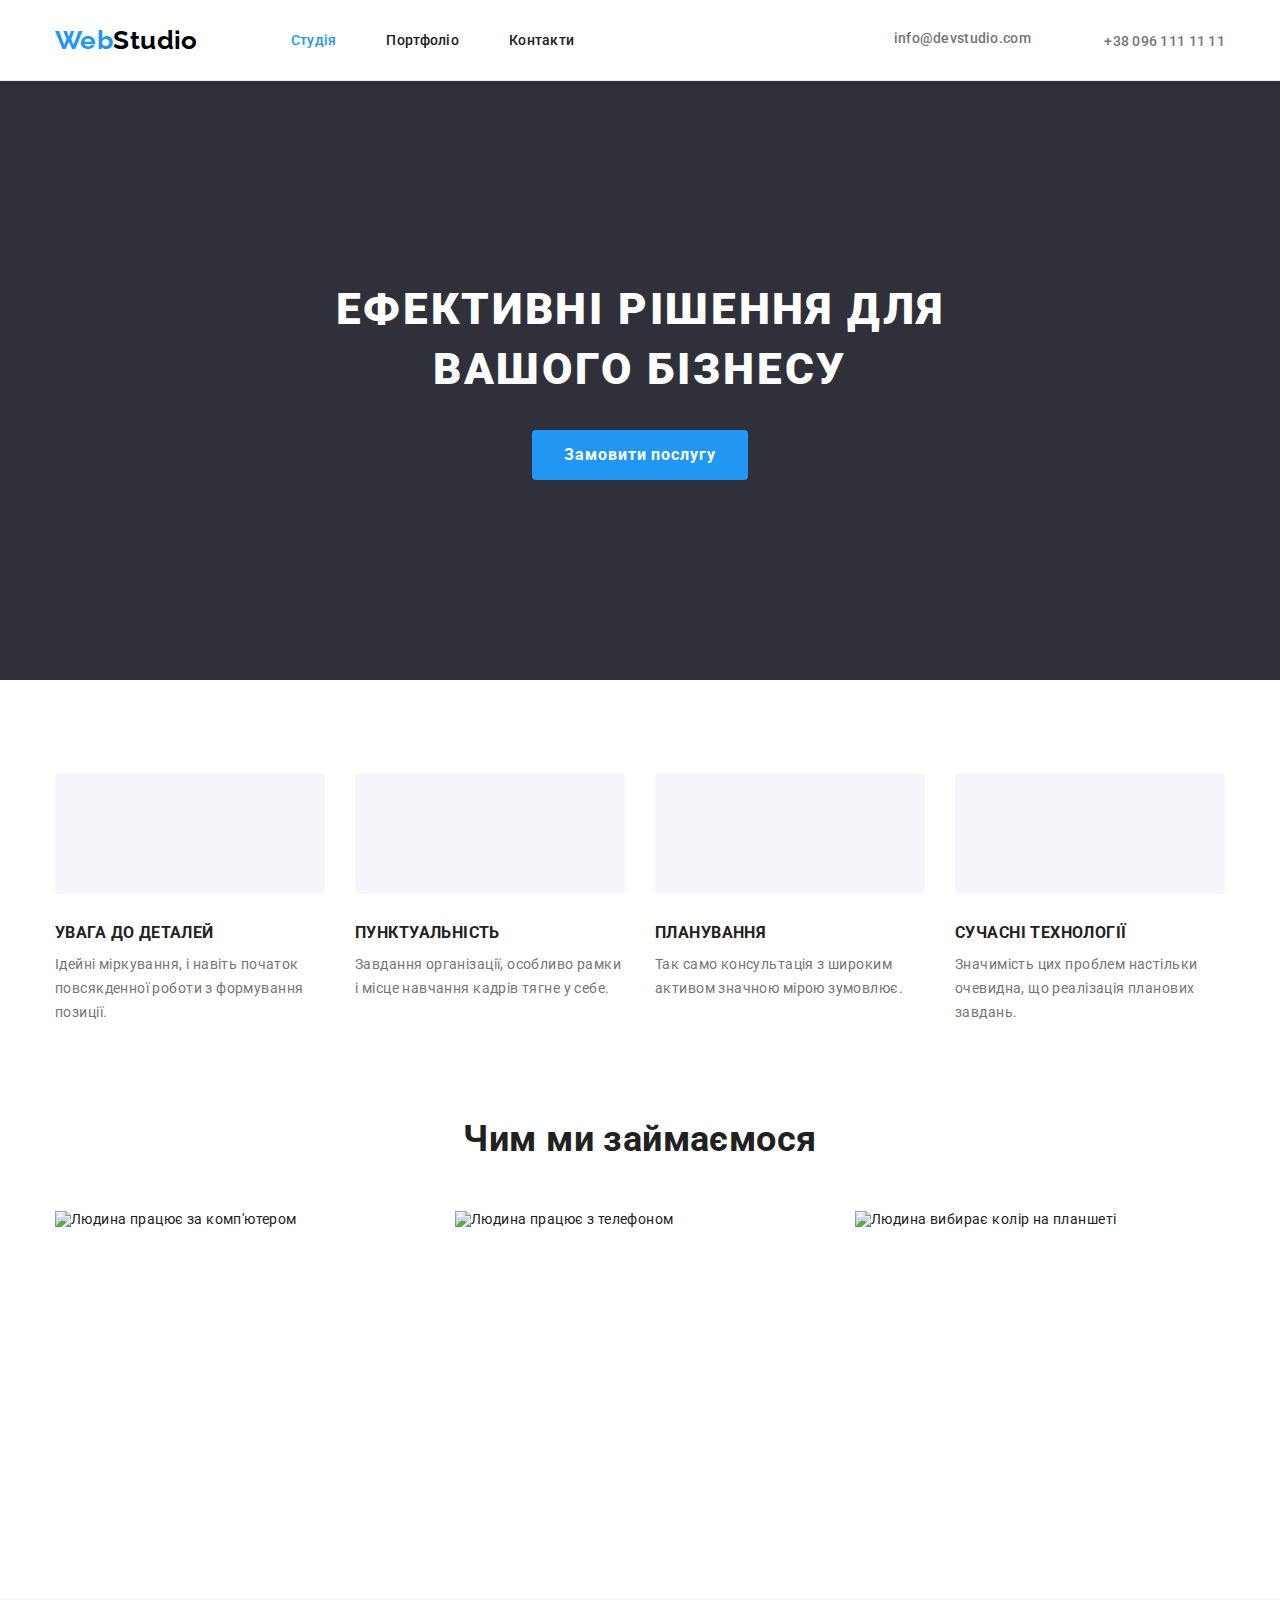
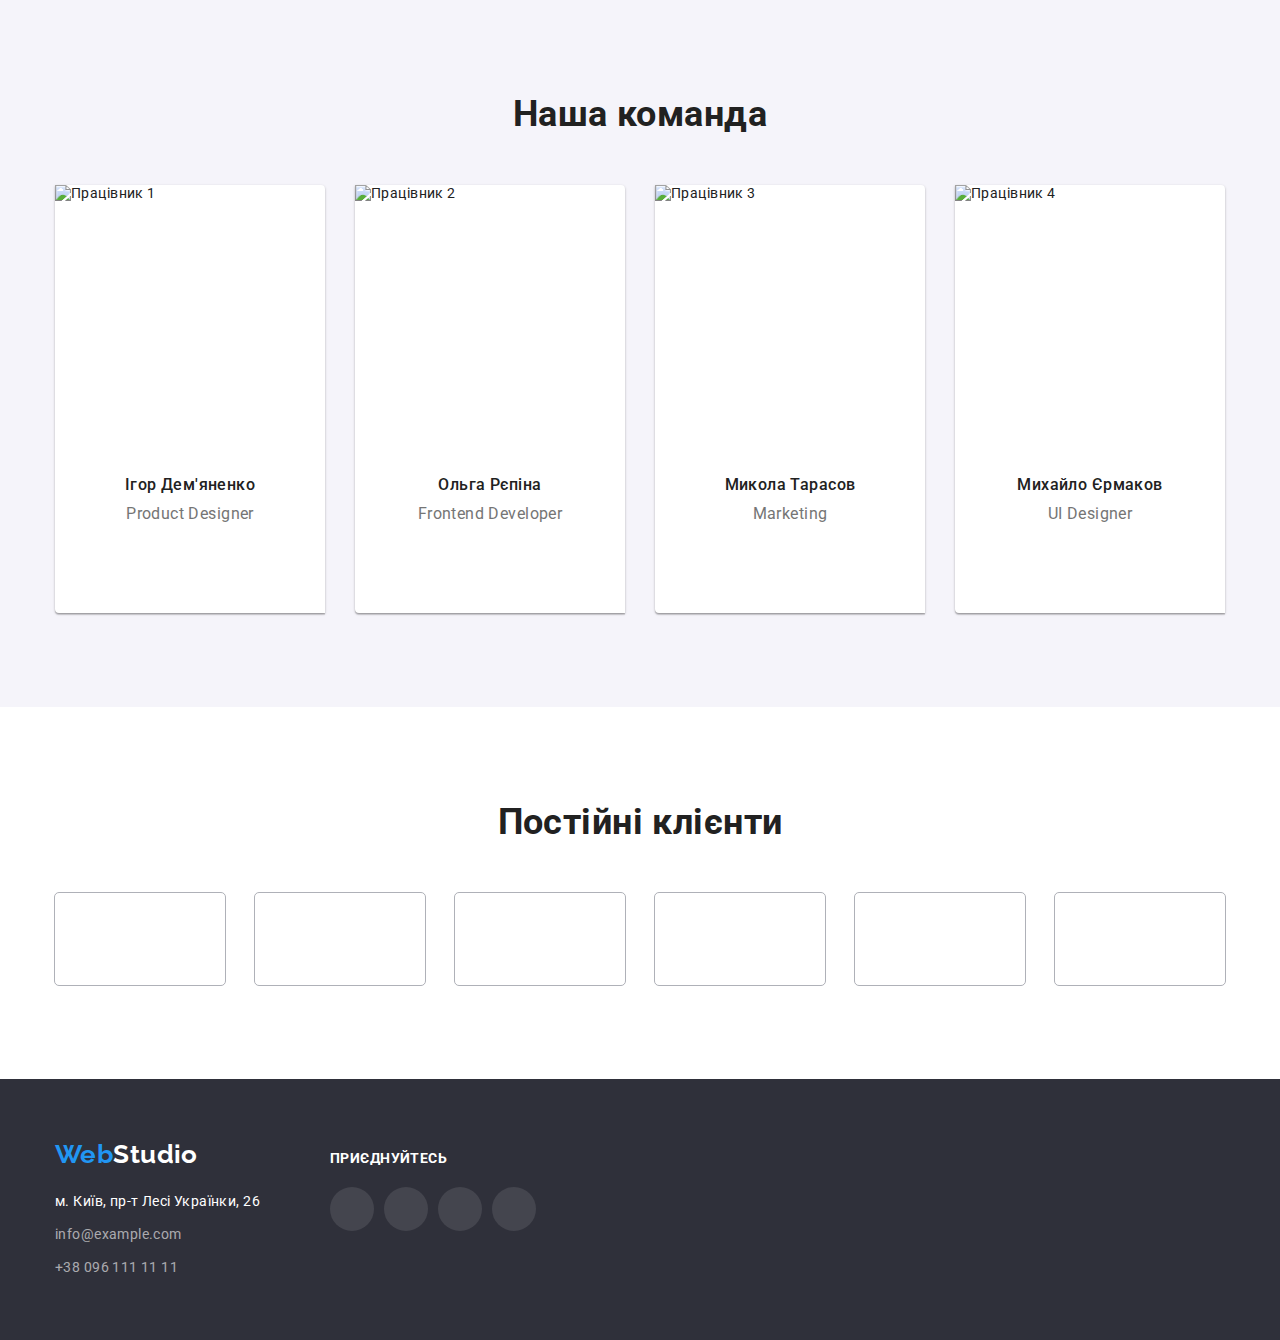
==== index.html @ 7dd8eb2e "Create index.html" ====
<!DOCTYPE html>
<html lang="uk">
  <head>
    <meta charset="UTF-8" />
    <meta name="viewport" content="width=device-width, initial-scale=1.0" />
    <title>Студія</title>
    <link rel="preconnect" href="https://fonts.googleapis.com" />
    <link rel="preconnect" href="https://fonts.gstatic.com" crossorigin />
    <link
      href="https://fonts.googleapis.com/css2?family=Raleway:wght@700&family=Roboto:wght@400;500;700;900&display=swap"
      rel="stylesheet"
    />
    <link
      rel="stylesheet"
      href="https://cdnjs.cloudflare.com/ajax/libs/modern-normalize/1.1.0/modern-normalize.min.css"
    />
    <link rel="stylesheet" href="./css/styles.css" />
  </head>

  <body>
    <!--Шапка-->
    <header class="header">
      <div class="container">
        <div class="nav">
          <nav class="main-nav">
            <a href="./index.html" class="logo"> <span class="logo-left">Web</span>Studio </a>

            <ul class="site-nav list">
              <li class="item"><a href="./index.html" class="link current">Студія</a></li>
              <li class="item"><a href="./portfolio.html" class="link">Портфоліо</a></li>
              <li class="item"><a href="" class="link">Контакти</a></li>
            </ul>
          </nav>

          <ul class="auth-nav list">
            <li class="item">
              <a href="mailto:info@devstudio.com" class="header-icon">
                <svg width="16" height="12" class="header-icon-svg">
                  <use href="./images/icons.svg#icon-envelope"></use>
                </svg>
              </a>
              <a href="mailto:info@devstudio.com" class="link">info@devstudio.com </a>
            </li>
            <li class="item">
              <a href="tel:+380961111111" class="header-icon">
                <svg width="10" height="16" class="header-icon-svg">
                  <use href="./images/icons.svg#icon-smartphone"></use>
                </svg>
              </a>
              <a href="tel:+380961111111" class="link">+38 096 111 11 11</a>
            </li>
          </ul>
        </div>
      </div>
    </header>

    <main>
      <!--Герой-->
      <section class="hero">
        <div class="container">
          <h1 class="hero-title">Ефективні рішення для вашого бізнесу</h1>
          <button type="button" class="hero-button">Замовити послугу</button>
        </div>
      </section>

      <!--Особливості-->
      <section class="section feature">
        <div class="container">
          <h2 hidden class="section-title">Особливості</h2>
          <ul class="feature-list list">
            <li class="feature-item">
              <div class="icon-feature">
                <svg width="70" height="70">
                  <use href="./images/icons.svg#icon-antenna"></use>
                </svg>
              </div>
              <h3 class="feature-title">УВАГА ДО ДЕТАЛЕЙ</h3>
              <p class="feature-describe">
                Ідейні міркування, і навіть початок повсякденної роботи з формування позиції.
              </p>
            </li>
            <li class="feature-item">
              <div class="icon-feature">
                <svg width="70" height="70">
                  <use href="./images/icons.svg#icon-clock"></use>
                </svg>
              </div>
              <h3 class="feature-title">ПУНКТУАЛЬНІСТЬ</h3>
              <p class="feature-describe">
                Завдання організації, особливо рамки і місце навчання кадрів тягне у себе.
              </p>
            </li>
            <li class="feature-item">
              <div class="icon-feature">
                <svg width="70" height="70">
                  <use href="./images/icons.svg#icon-diagram"></use>
                </svg>
              </div>
              <h3 class="feature-title">ПЛАНУВАННЯ</h3>
              <p class="feature-describe">
                Так само консультація з широким активом значною мірою зумовлює.
              </p>
            </li>
            <li class="feature-item">
              <div class="icon-feature">
                <svg width="70" height="70">
                  <use href="./images/icons.svg#icon-astronaut"></use>
                </svg>
              </div>
              <h3 class="feature-title">СУЧАСНІ ТЕХНОЛОГІЇ</h3>
              <p class="feature-describe">
                Значимість цих проблем настільки очевидна, що реалізація планових завдань.
              </p>
            </li>
          </ul>
        </div>
      </section>

      <!--Чим ми займаємося-->
      <section class="section work">
        <div class="container">
          <h2 class="section-title">Чим ми займаємося</h2>
          <ul class="work-list list">
            <li class="work-item">
              <img
                class="img"
                src="./images/work1.jpg"
                alt="Людина працює за комп'ютером"
                width="370"
                height="294"
              />
            </li>
            <li class="work-item">
              <img
                class="img"
                src="./images/work2.jpg"
                alt="Людина працює з телефоном"
                width="370"
                height="294"
              />
            </li>
            <li class="work-item">
              <img
                class="img"
                src="./images/work3.jpg"
                alt="Людина вибирає колір на планшеті"
                width="370"
                height="294"
              />
            </li>
          </ul>
        </div>
      </section>

      <!--Наша команда-->
      <section class="section team">
        <div class="container">
          <h2 class="section-title">Наша команда</h2>
          <ul class="team-list list">
            <li class="team-item">
              <img
                class="img"
                src="./images/worker1.jpg"
                alt="Працівник 1"
                width="270"
                height="260"
              />
              <div class="team-text">
                <h3 class="team-name">Ігор Дем'яненко</h3>
                <p lang="en" class="team-profession">Product Designer</p>
                <ul class="social-list list">
                  <li>
                    <a
                      class="social-link"
                      href=""
                      aria-label="Instagram"
                      target="_blank"
                      rel="noopener noreferrer"
                    >
                      <svg class="social-item" width="20" height="20">
                        <use href="../images/icons.svg#icon-instagram"></use>
                      </svg>
                    </a>
                  </li>
                  <li>
                    <a
                      class="social-link"
                      href=""
                      aria-label="Twitter"
                      target="_blank"
                      rel="noopener noreferrer"
                    >
                      <svg class="social-item" width="20" height="20">
                        <use href="../images/icons.svg#icon-twitter"></use>
                      </svg>
                    </a>
                  </li>
                  <li>
                    <a
                      class="social-link"
                      href=""
                      aria-label="Facebook"
                      target="_blank"
                      rel="noopener noreferrer"
                    >
                      <svg class="social-item" width="20" height="20">
                        <use href="../images/icons.svg#icon-facebook"></use>
                      </svg>
                    </a>
                  </li>
                  <li>
                    <a
                      class="social-link"
                      href=""
                      aria-label="LinkedIn"
                      target="_blank"
                      rel="noopener noreferrer"
                    >
                      <svg class="social-item" width="20" height="20">
                        <use href="../images/icons.svg#icon-linkedin"></use>
                      </svg>
                    </a>
                  </li>
                </ul>
              </div>
            </li>
            <li class="team-item">
              <img
                class="img"
                src="./images/worker2.jpg"
                alt="Працівник 2"
                width="270"
                height="260"
              />
              <div class="team-text">
                <h3 class="team-name">Ольга Рєпіна</h3>
                <p lang="en" class="team-profession">Frontend Developer</p>
                <ul class="social-list list">
                  <li>
                    <a
                      class="social-link"
                      href=""
                      aria-label="Instagram"
                      target="_blank"
                      rel="noopener noreferrer"
                    >
                      <svg class="social-item" width="20" height="20">
                        <use href="../images/icons.svg#icon-instagram"></use>
                      </svg>
                    </a>
                  </li>
                  <li>
                    <a
                      class="social-link"
                      href=""
                      aria-label="Twitter"
                      target="_blank"
                      rel="noopener noreferrer"
                    >
                      <svg class="social-item" width="20" height="20">
                        <use href="../images/icons.svg#icon-twitter"></use>
                      </svg>
                    </a>
                  </li>
                  <li>
                    <a
                      class="social-link"
                      href=""
                      aria-label="Facebook"
                      target="_blank"
                      rel="noopener noreferrer"
                    >
                      <svg class="social-item" width="20" height="20">
                        <use href="../images/icons.svg#icon-facebook"></use>
                      </svg>
                    </a>
                  </li>
                  <li>
                    <a
                      class="social-link"
                      href=""
                      aria-label="LinkedIn"
                      target="_blank"
                      rel="noopener noreferrer"
                    >
                      <svg class="social-item" width="20" height="20">
                        <use href="../images/icons.svg#icon-linkedin"></use>
                      </svg>
                    </a>
                  </li>
                </ul>
              </div>
            </li>
            <li class="team-item">
              <img
                class="img"
                src="./images/worker3.jpg"
                alt="Працівник 3"
                width="270"
                height="260"
              />
              <div class="team-text">
                <h3 class="team-name">Микола Тарасов</h3>
                <p lang="en" class="team-profession">Marketing</p>
                <ul class="social-list list">
                  <li>
                    <a
                      class="social-link"
                      href=""
                      aria-label="Instagram"
                      target="_blank"
                      rel="noopener noreferrer"
                    >
                      <svg class="social-item" width="20" height="20">
                        <use href="../images/icons.svg#icon-instagram"></use>
                      </svg>
                    </a>
                  </li>
                  <li>
                    <a
                      class="social-link"
                      href=""
                      aria-label="Twitter"
                      target="_blank"
                      rel="noopener noreferrer"
                    >
                      <svg class="social-item" width="20" height="20">
                        <use href="../images/icons.svg#icon-twitter"></use>
                      </svg>
                    </a>
                  </li>
                  <li>
                    <a
                      class="social-link"
                      href=""
                      aria-label="Facebook"
                      target="_blank"
                      rel="noopener noreferrer"
                    >
                      <svg class="social-item" width="20" height="20">
                        <use href="../images/icons.svg#icon-facebook"></use>
                      </svg>
                    </a>
                  </li>
                  <li>
                    <a
                      class="social-link"
                      href=""
                      aria-label="LinkedIn"
                      target="_blank"
                      rel="noopener noreferrer"
                    >
                      <svg class="social-item" width="20" height="20">
                        <use href="../images/icons.svg#icon-linkedin"></use>
                      </svg>
                    </a>
                  </li>
                </ul>
              </div>
            </li>
            <li class="team-item">
              <img
                class="img"
                src="./images/worker4.jpg"
                alt="Працівник 4"
                width="270"
                height="260"
              />
              <div class="team-text">
                <h3 class="team-name">Михайло Єрмаков</h3>
                <p lang="en" class="team-profession">UI Designer</p>
                <ul class="social-list list">
                  <li>
                    <a
                      class="social-link"
                      href=""
                      aria-label="Instagram"
                      target="_blank"
                      rel="noopener noreferrer"
                    >
                      <svg class="social-item" width="20" height="20">
                        <use href="../images/icons.svg#icon-instagram"></use>
                      </svg>
                    </a>
                  </li>
                  <li>
                    <a
                      class="social-link"
                      href=""
                      aria-label="Twitter"
                      target="_blank"
                      rel="noopener noreferrer"
                    >
                      <svg class="social-item" width="20" height="20">
                        <use href="../images/icons.svg#icon-twitter"></use>
                      </svg>
                    </a>
                  </li>
                  <li>
                    <a
                      class="social-link"
                      href=""
                      aria-label="Facebook"
                      target="_blank"
                      rel="noopener noreferrer"
                    >
                      <svg class="social-item" width="20" height="20">
                        <use href="../images/icons.svg#icon-facebook"></use>
                      </svg>
                    </a>
                  </li>
                  <li>
                    <a
                      class="social-link"
                      href=""
                      aria-label="LinkedIn"
                      target="_blank"
                      rel="noopener noreferrer"
                    >
                      <svg class="social-item" width="20" height="20">
                        <use href="../images/icons.svg#icon-linkedin"></use>
                      </svg>
                    </a>
                  </li>
                </ul>
              </div>
            </li>
          </ul>
        </div>
      </section>

      <!--Постійні клієнти-->
      <section class="section client">
        <div class="container">
          <h2 class="section-title">Постійні клієнти</h2>
          <ul class="client-list list">
            <li>
              <a class="client-link" href="">
                <svg class="client-icon" width="41" height="47">
                  <use href="./images/icons.svg#icon-group-1"></use>
                </svg>
              </a>
            </li>
            <li>
              <a class="client-link" href="">
                <svg class="client-icon" width="40" height="52">
                  <use href="./images/icons.svg#icon-group-2"></use>
                </svg>
              </a>
            </li>
            <li>
              <a class="client-link" href="">
                <svg class="client-icon" width="43" height="41">
                  <use href="./images/icons.svg#icon-group-3"></use>
                </svg>
              </a>
            </li>
            <li>
              <a class="client-link" href="">
                <svg class="client-icon" width="84" height="41">
                  <use href="./images/icons.svg#icon-group-4"></use>
                </svg>
              </a>
            </li>
            <li>
              <a class="client-link" href="">
                <svg class="client-icon" width="63" height="45">
                  <use href="./images/icons.svg#icon-group-5"></use>
                </svg>
              </a>
            </li>
            <li>
              <a class="client-link" href="">
                <svg class="client-icon" width="94" height="44">
                  <use href="./images/icons.svg#icon-group-6"></use>
                </svg>
              </a>
            </li>
          </ul>
        </div>
      </section>
    </main>

    <!--Футер-->
    <footer class="footer">
      <div class="container">
        <div class="div">
          <div class="footer-address">
            <a href="./index.html" class="logo-footer">
              <span class="logo-left">Web</span>Studio
            </a>
            <address class="address">
              <ul class="address-list list">
                <li class="address-item city">
                  <a
                    href="https://www.google.com/maps/place/бул.+Леси+Украинки,+26,+Киев,+Украина,+02000"
                    target="_blank"
                    rel="noopener noreferrer"
                    class="address-city"
                    >м. Київ, пр-т Лесі Українки, 26
                  </a>
                </li>
                <li class="address-item mail">
                  <a href="mailto:info@example.com" class="address-mail link">info@example.com</a>
                </li>
                <li class="address-item phone">
                  <a href="tel:+380961111111" class="address-phone link">+38 096 111 11 11</a>
                </li>
              </ul>
            </address>
          </div>
          <div>
            <b class="socials">приєднуйтесь</b>
            <ul class="footer-list list">
              <li>
                <a
                  class="footer-link"
                  href=""
                  aria-label="Instagram"
                  target="_blank"
                  rel="noopener noreferrer"
                >
                  <svg class="footer-item" width="20" height="20">
                    <use href="../images/icons.svg#icon-instagram"></use>
                  </svg>
                </a>
              </li>
              <li>
                <a
                  class="footer-link"
                  href=""
                  aria-label="Twitter"
                  target="_blank"
                  rel="noopener noreferrer"
                >
                  <svg class="footer-item" width="20" height="20">
                    <use href="../images/icons.svg#icon-twitter"></use>
                  </svg>
                </a>
              </li>
              <li>
                <a
                  class="footer-link"
                  href=""
                  aria-label="Facebook"
                  target="_blank"
                  rel="noopener noreferrer"
                >
                  <svg class="footer-item" width="20" height="20">
                    <use href="../images/icons.svg#icon-facebook"></use>
                  </svg>
                </a>
              </li>
              <li>
                <a
                  class="footer-link"
                  href=""
                  aria-label="LinkedIn"
                  target="_blank"
                  rel="noopener noreferrer"
                >
                  <svg class="footer-item" width="20" height="20">
                    <use href="../images/icons.svg#icon-linkedin"></use>
                  </svg>
                </a>
              </li>
            </ul>
          </div>
        </div>
      </div>
    </footer>
  </body>
</html>
---- css/styles.css ----
:root {
  --primary-text-color: #212121;
  --title-text-color: #ffffff;
  --paragraph-text-color: #757575;
  --accent-colour: #2196f3;
  --button-color: #2196f3;
  --white-color: #ffffff;
}

body {
  background-color: #fff;
  color: var(--primary-text-color);

  font-family: Roboto, sans-serif;
  font-size: 14px;
  letter-spacing: 0.03em;
}
.container {
  margin-left: auto;
  margin-right: auto;
  max-width: 1200px;
  padding-left: 15px;
  padding-right: 15px;
}
.list {
  list-style: none;
  padding: 0;
  margin: 0;
}

/* Шапка */
.header {
  outline: 1px solid #ececec;
}

.nav {
  height: 80px;
}
.nav,
.main-nav {
  display: flex;
  align-items: center;
}

.logo {
  color: #000000;

  font-family: Raleway, sans-serif;
  font-weight: 700;
  font-size: 26px;
  line-height: 1.19;
  text-decoration: none;
}
.logo-left {
  color: var(--accent-colour);
}

.site-nav {
  display: flex;
  margin-left: 93px;
}
.site-nav .item + .item {
  margin-left: 50px;
}
.site-nav .link {
  color: var(--primary-text-color);
}
.site-nav .link.current {
  color: var(--accent-colour);
}
.auth-nav {
  display: flex;
  margin-left: auto;
}
.auth-nav .item + .item {
  margin-left: 50px;
}
.auth-nav .link {
  color: var(--paragraph-text-color);
}
.site-nav .link,
.auth-nav .link {
  font-weight: 500;
  line-height: 1.14;
  letter-spacing: 0.02em;
  text-decoration: none;
}
.site-nav .link:hover,
.site-nav .link:focus,
.auth-nav .link:hover,
.auth-nav .link:focus {
  color: var(--accent-colour);
}

.header-icon {
  display: inline-block;
  margin-right: 10px;
  align-self: center;
}
.header-icon-svg {
  fill: var(--paragraph-text-color);
}
.header-icon:hover .header-icon-svg,
.header-icon:focus .header-icon-svg {
  fill: var(--accent-colour);
}

/* Герой */
.hero {
  text-align: center;
  padding-top: 200px;
  padding-bottom: 200px;

  background-color: #2f303a;
  height: 600px;
  max-width: 1600px;
  margin-left: auto;
  margin-right: auto;
  background-image: linear-gradient(to right, rgba(47, 48, 58, 0.4), rgba(47, 48, 58, 0.4)),
    url(../images/overlay.jpg);
  background-position: center;
  background-repeat: no-repeat;
}
.hero-title {
  color: var(--title-text-color);

  font-weight: 900;
  font-size: 44px;
  line-height: 1.36;
  letter-spacing: 0.06em;
  text-transform: uppercase;

  margin: 0 auto;
  margin-bottom: 30px;
  max-width: 696px;
}
.hero-button {
  color: var(--white-color);
  background-color: var(--button-color);

  font-weight: 700;
  font-size: 16px;
  line-height: 1.87;
  letter-spacing: 0.06em;
  cursor: pointer;

  border-radius: 4px;
  padding: 10px 32px;
  min-width: 216px;
  border: 0;
}

/* Особливості */
.section {
  padding-top: 94px;
  padding-bottom: 94px;
}
.section.feature {
  padding-bottom: 47px;
}
.section-title {
  margin-top: 0;
  margin-bottom: 50px;
}

.feature-list {
  display: flex;
}

.icon-feature {
  border-radius: 4px;
  background-color: #f5f4fa;
  margin-bottom: 30px;
  height: 120px;
  padding: 25px 100px;
}

.feature-item {
  width: 270px;
  margin-right: 30px;
}
.feature-item:last-child {
  margin-right: 0;
}
.feature-title {
  line-height: 1.14;
  margin-top: 0;
  margin-bottom: 10px;
}

.feature-describe {
  color: var(--paragraph-text-color);

  font-weight: 400;
  line-height: 1.71;

  margin-top: 0;
  margin-bottom: 0;
}

/* section-title */
.section-title {
  font-size: 36px;
  line-height: 1.17;
  text-align: center;
}

/* Чим ми займаємося */
.section.work {
  padding-top: 47px;
}
.work-list {
  display: flex;
}
.work-list .work-item {
  width: 370px;
  margin-right: 30px;
}
.work-list .work-item:last-child {
  margin-right: 0;
}
.img {
  display: block;
}

/* Наша команда */
.team {
  background-color: #f5f4fa;
}
.team-list {
  display: flex;
}
.team-list .team-item {
  background-color: #ffffff;

  border-radius: 0 4px;
  box-shadow: 0 1px 3px rgba(0, 0, 0, 0.2), 0 1px 1px rgba(0, 0, 0, 0.14),
    0 2px 1px rgba(0, 0, 0, 0.12);

  width: 270px;
  margin-right: 30px;
}
.team-list .team-item:last-child {
  margin-right: 0;
}
.team-text {
  padding: 30px 32px;
  text-align: center;
}
.team-name {
  font-weight: 500;
  font-size: 16px;
  line-height: 1.19;

  margin-top: 0;
  margin-bottom: 10px;
}
.team-profession {
  color: var(--paragraph-text-color);

  font-size: 16px;
  line-height: 1.19;

  margin: 0;
  margin-bottom: 16px;
}

.social-list {
  display: flex;
  justify-content: center;
  column-gap: 10px;
}
.social-link {
  display: flex;
  justify-content: center;
  align-items: center;
  width: 44px;
  height: 44px;
  border-radius: 50%;
  background-color: rgb(255, 255, 255);
}
.social-link:hover,
.social-link:focus {
  background-color: var(--accent-colour);
}
.social-item {
  fill: #afb1b8;
}
.social-link:hover .social-item,
.social-link:focus .social-item {
  fill: #ffffff;
}

/* Постійні клієнти */
.client-list {
  display: flex;
  justify-content: center;
  column-gap: 30px;
}

.client-link {
  display: flex;
  justify-content: center;
  align-items: center;
  width: 170px;
  height: 92px;
  outline: 1px solid #afb1b8;
  border-radius: 4px;
  background-color: rgb(255, 255, 255);
  fill: #afb1b8;
}
.client-link:hover,
.client-link:focus {
  outline: 1px solid var(--accent-colour);
}
.client-link:hover .client-icon,
.client-link:focus .client-icon {
  fill: var(--accent-colour);
}

/* Футер */
.footer {
  background-color: #2f303a;

  padding-top: 60px;
  padding-bottom: 60px;
}

.div {
  display: flex;
}
.footer-address {
  margin-right: 70px;
}

.logo-footer {
  color: var(--white-color);

  font-family: Raleway, sans-serif;
  font-weight: 700;
  font-size: 26px;
  line-height: 1.19;
  text-decoration: none;

  display: inline-block;
  margin-bottom: 20px;
}
.address-city {
  color: var(--white-color);

  font-style: normal;
  font-weight: 400;
  line-height: 1.71;
  text-decoration: none;
}
.address-mail,
.address-phone {
  color: rgba(255, 255, 255, 0.6);

  font-style: normal;
  font-weight: 400;
  line-height: 1.71;
  text-decoration: none;
}
.address .link:hover,
.address .link:focus {
  color: var(--accent-colour);
}
.address-item.city,
.address-item.mail {
  margin-bottom: 9px;
}
.address-item.phone {
  margin: 0;
}

.socials {
  font-size: 14px;
  line-height: 1.14;
  text-transform: uppercase;

  color: var(--white-color);

  margin-bottom: 20px;
  display: block;
  padding-top: 12px;
}

.footer-list {
  display: flex;
  column-gap: 10px;
}
.footer-link {
  display: flex;
  justify-content: center;
  align-items: center;
  width: 44px;
  height: 44px;
  border-radius: 50%;
  background-color: rgba(255, 255, 255, 0.1);
}
.footer-link:hover,
.footer-link:focus {
  background-color: var(--accent-colour);
}
.footer-item {
  fill: #ffffff;
}

/* Portfolio */
.button-list {
  display: flex;
  margin-bottom: 34px;
  justify-content: center;
}
.button-list li {
  margin-right: 8px;
}
.button-list li:last-child {
  margin-right: 0;
}
.portfolio-button {
  background-color: #f5f4fa;

  font-weight: 500;
  font-size: 16px;
  line-height: 1.62;
  cursor: pointer;

  border-radius: 4px;
  padding: 6px 22px;
  border: 0;
}
.portfolio-button:hover,
.portfolio-button:focus {
  background-color: var(--button-color);
  color: var(--white-color);
  border-radius: 4px;
  box-shadow: 0 1px 3px rgba(0, 0, 0, 0.2), 0 1px 1px rgba(0, 0, 0, 0.14),
    0 2px 1px rgba(0, 0, 0, 0.12);
}
.portfolio-button.current {
  background-color: var(--button-color);
  color: var(--white-color);
}

.project-list {
  display: flex;
  flex-wrap: wrap;
  justify-content: space-between;
}
.project-item {
  width: calc((100% - 60px) / 3);
  margin-bottom: 30px;
  border-bottom: 1px solid #eeeeee;
  cursor: pointer;
  border-radius: 4px;
}
.project-item:hover,
.project-item:focus {
  border-radius: 4px;
  box-shadow: 0 1px 3px rgba(0, 0, 0, 0.2), 0 1px 1px rgba(0, 0, 0, 0.14),
    0 2px 1px rgba(0, 0, 0, 0.12);
}
.project-item:nth-child(3n) {
  margin-right: 0;
}
.project-item:nth-last-child(-n + 3) {
  margin-bottom: 0;
}
.project-text {
  padding: 20px 24px;
}

.project-title {
  font-size: 18px;
  line-height: 2;
  letter-spacing: 0.06em;

  margin-top: 0;
  margin-bottom: 4px;
}

.project-describe {
  color: var(--paragraph-text-color);

  font-size: 16px;
  line-height: 1.87;

  margin: 0;
}
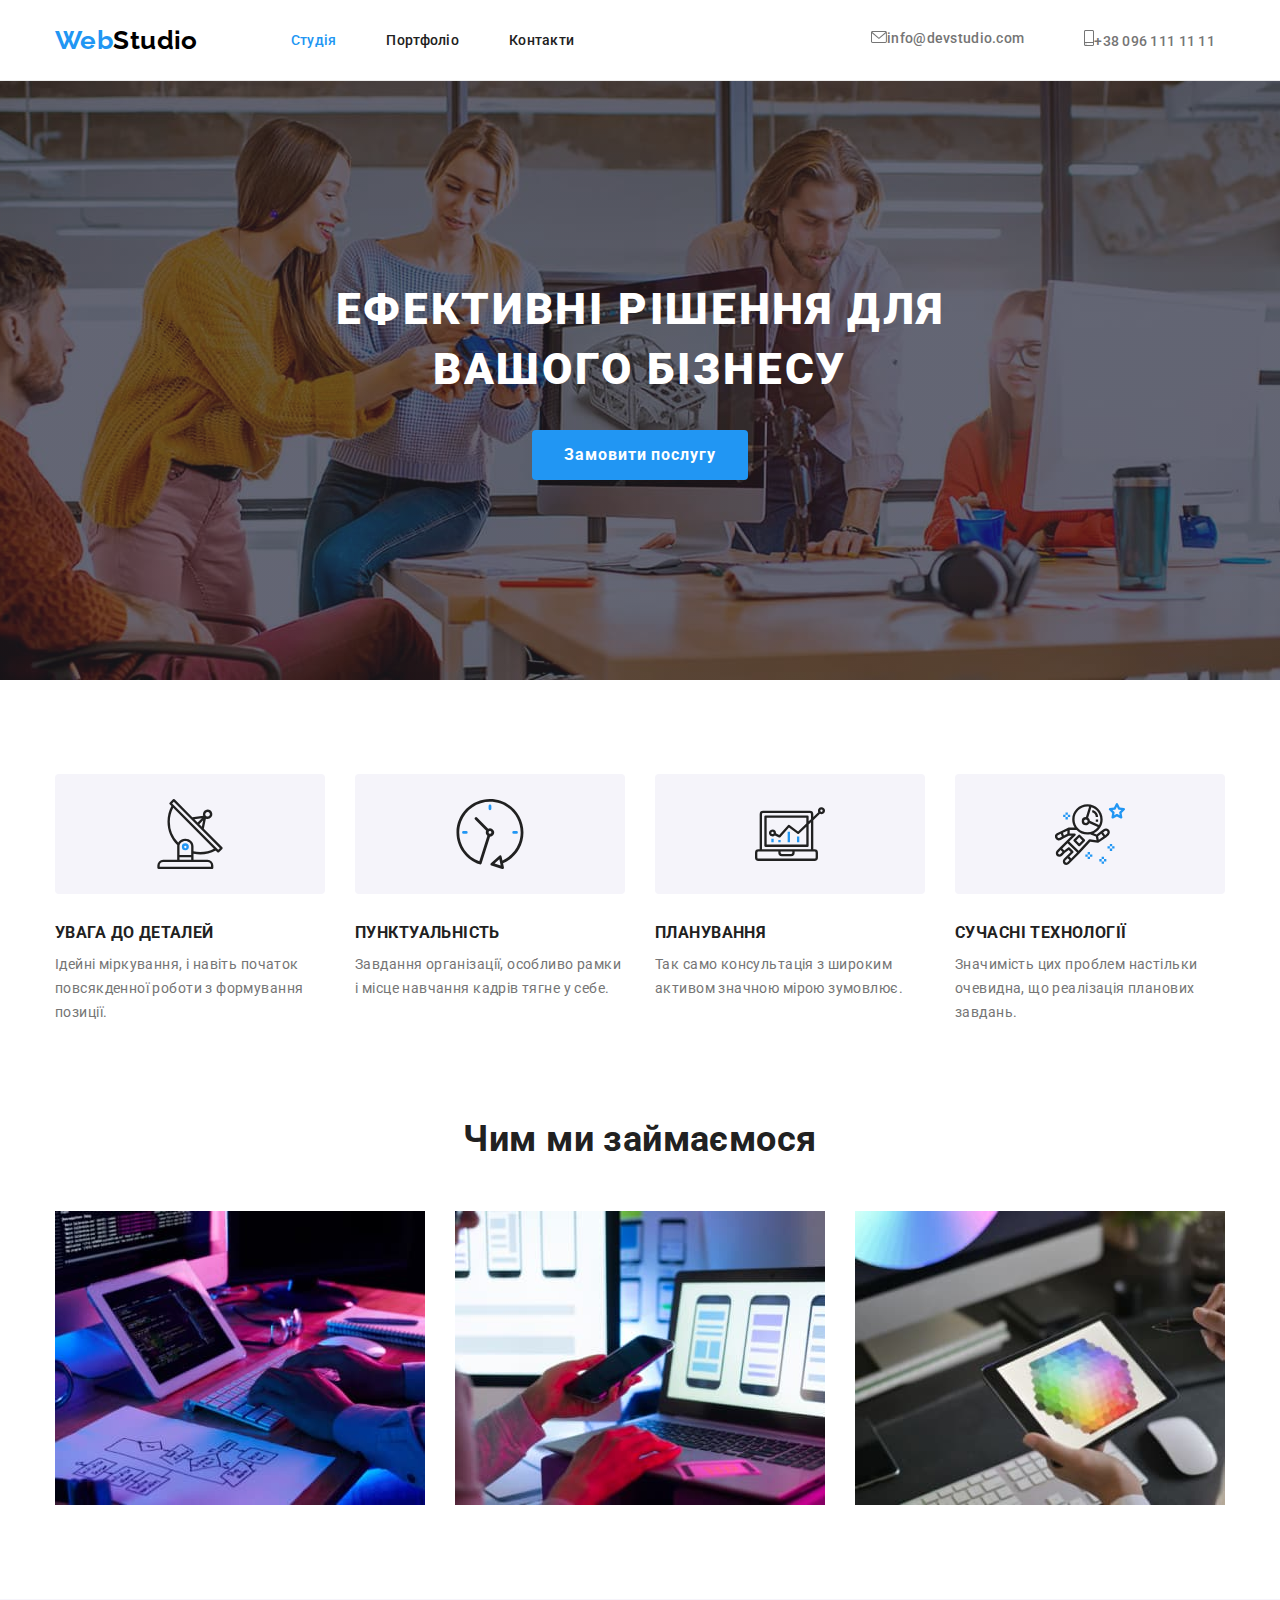
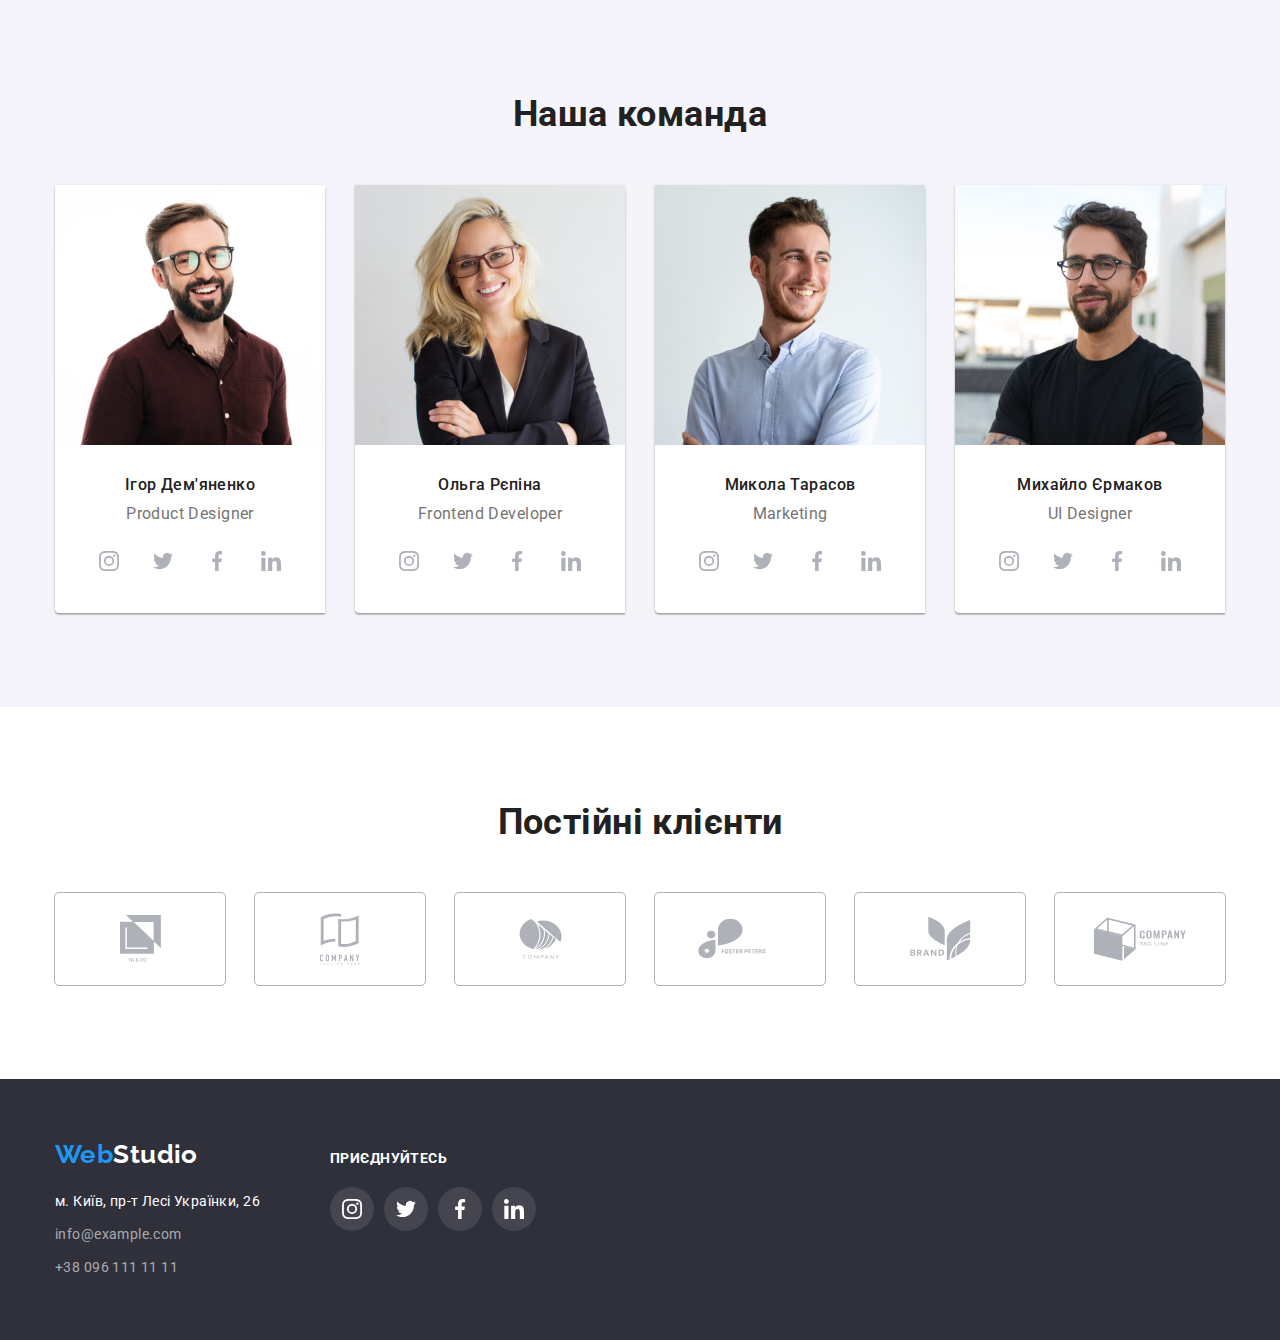
==== commit 7cdceb29: "Update index.html" ====
--- a/index.html
+++ b/index.html
@@ -34,20 +34,18 @@
 
           <ul class="auth-nav list">
             <li class="item">
-              <a href="mailto:info@devstudio.com" class="header-icon">
+              <a href="mailto:info@devstudio.com" class="header-icon link">
                 <svg width="16" height="12" class="header-icon-svg">
-                  <use href="./images/icons.svg#icon-envelope"></use>
-                </svg>
-              </a>
-              <a href="mailto:info@devstudio.com" class="link">info@devstudio.com </a>
+                  <use href="./images/icons.svg#icon-envelope"></use></svg
+                >info@devstudio.com
+              </a>
             </li>
             <li class="item">
-              <a href="tel:+380961111111" class="header-icon">
+              <a href="tel:+380961111111" class="header-icon link">
                 <svg width="10" height="16" class="header-icon-svg">
-                  <use href="./images/icons.svg#icon-smartphone"></use>
-                </svg>
-              </a>
-              <a href="tel:+380961111111" class="link">+38 096 111 11 11</a>
+                  <use href="./images/icons.svg#icon-smartphone"></use></svg
+                >+38 096 111 11 11
+              </a>
             </li>
           </ul>
         </div>
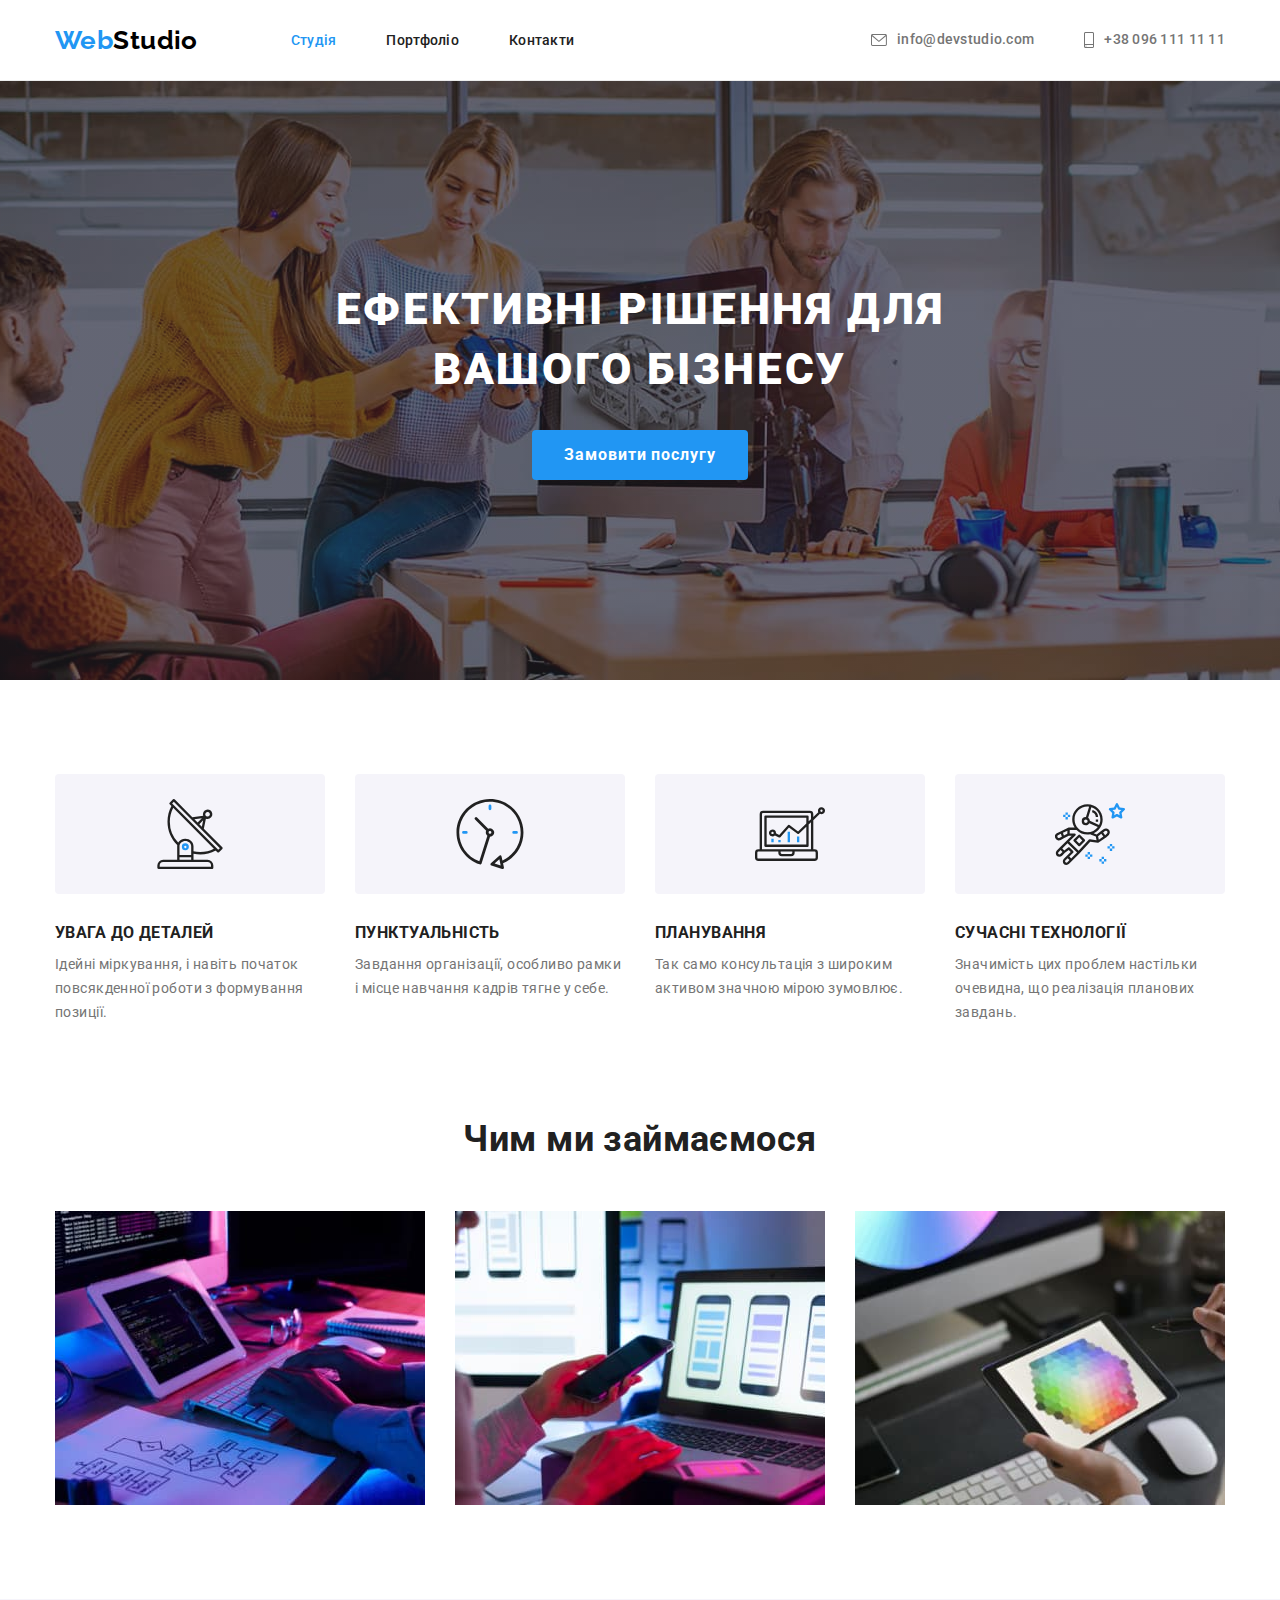
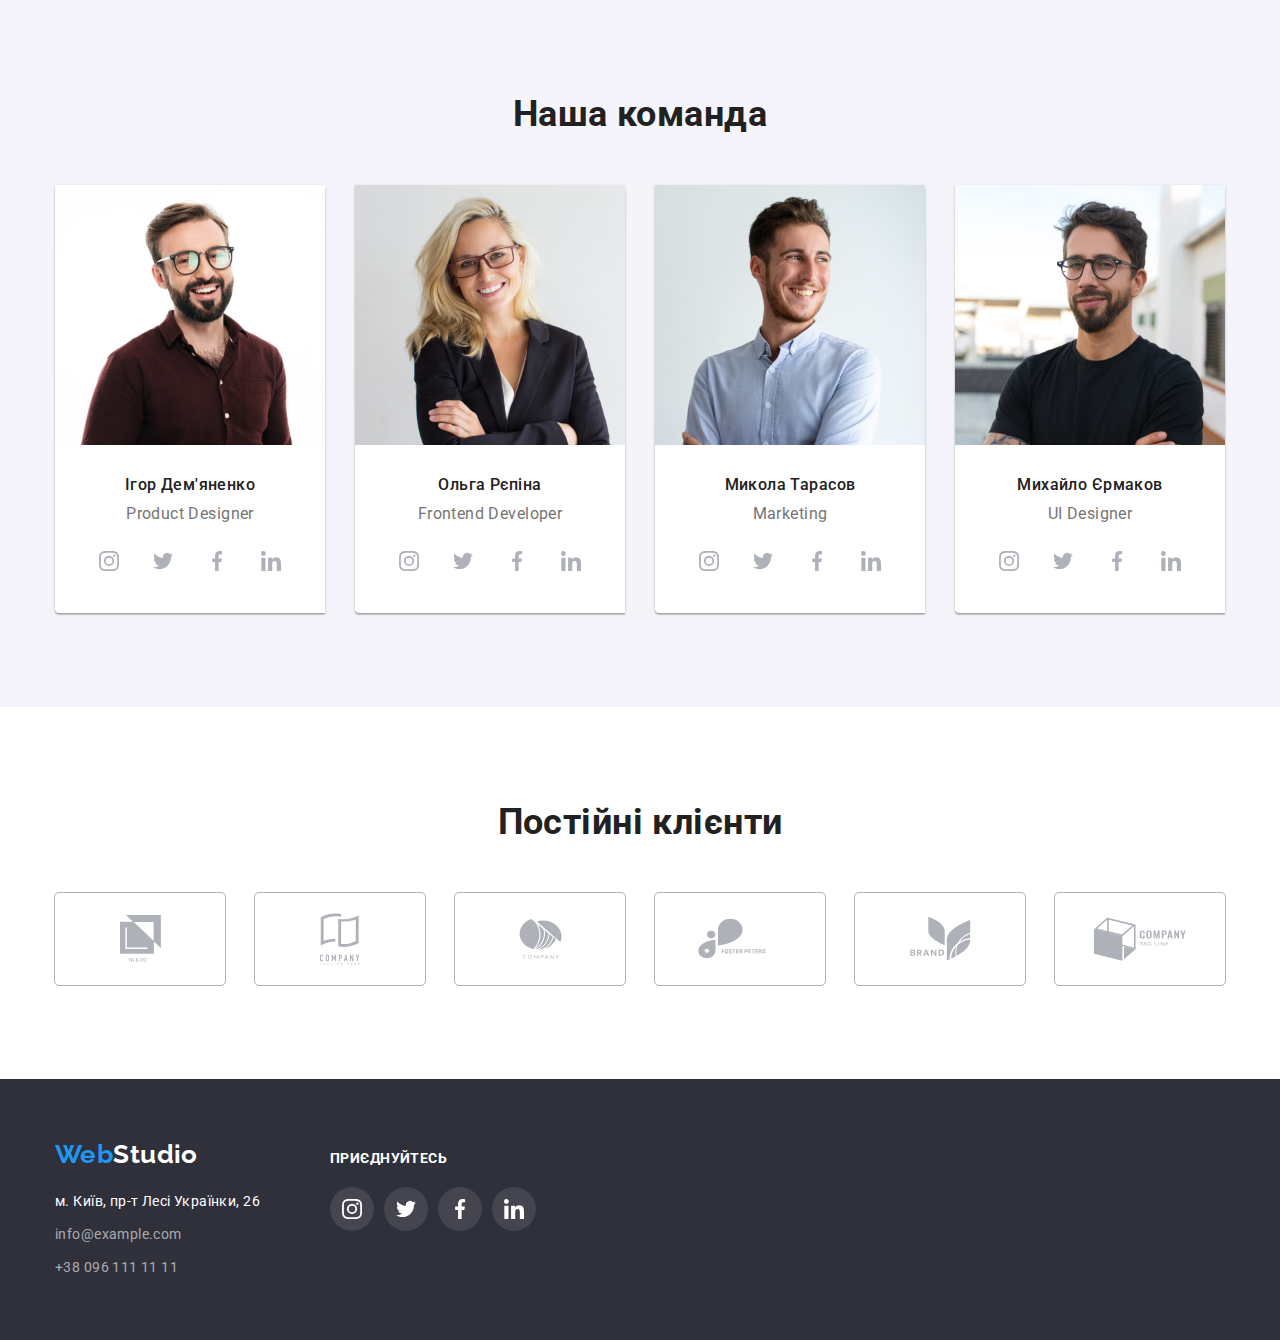
==== commit 963dd031: "Update index.html" ====
--- a/index.html
+++ b/index.html
@@ -176,7 +176,7 @@
                       rel="noopener noreferrer"
                     >
                       <svg class="social-item" width="20" height="20">
-                        <use href="../images/icons.svg#icon-instagram"></use>
+                        <use href="./images/icons.svg#icon-instagram"></use>
                       </svg>
                     </a>
                   </li>
@@ -189,7 +189,7 @@
                       rel="noopener noreferrer"
                     >
                       <svg class="social-item" width="20" height="20">
-                        <use href="../images/icons.svg#icon-twitter"></use>
+                        <use href="./images/icons.svg#icon-twitter"></use>
                       </svg>
                     </a>
                   </li>
@@ -202,7 +202,7 @@
                       rel="noopener noreferrer"
                     >
                       <svg class="social-item" width="20" height="20">
-                        <use href="../images/icons.svg#icon-facebook"></use>
+                        <use href="./images/icons.svg#icon-facebook"></use>
                       </svg>
                     </a>
                   </li>
@@ -215,7 +215,7 @@
                       rel="noopener noreferrer"
                     >
                       <svg class="social-item" width="20" height="20">
-                        <use href="../images/icons.svg#icon-linkedin"></use>
+                        <use href="./images/icons.svg#icon-linkedin"></use>
                       </svg>
                     </a>
                   </li>
@@ -243,7 +243,7 @@
                       rel="noopener noreferrer"
                     >
                       <svg class="social-item" width="20" height="20">
-                        <use href="../images/icons.svg#icon-instagram"></use>
+                        <use href="./images/icons.svg#icon-instagram"></use>
                       </svg>
                     </a>
                   </li>
@@ -256,7 +256,7 @@
                       rel="noopener noreferrer"
                     >
                       <svg class="social-item" width="20" height="20">
-                        <use href="../images/icons.svg#icon-twitter"></use>
+                        <use href="./images/icons.svg#icon-twitter"></use>
                       </svg>
                     </a>
                   </li>
@@ -269,7 +269,7 @@
                       rel="noopener noreferrer"
                     >
                       <svg class="social-item" width="20" height="20">
-                        <use href="../images/icons.svg#icon-facebook"></use>
+                        <use href="./images/icons.svg#icon-facebook"></use>
                       </svg>
                     </a>
                   </li>
@@ -282,7 +282,7 @@
                       rel="noopener noreferrer"
                     >
                       <svg class="social-item" width="20" height="20">
-                        <use href="../images/icons.svg#icon-linkedin"></use>
+                        <use href="./images/icons.svg#icon-linkedin"></use>
                       </svg>
                     </a>
                   </li>
@@ -310,7 +310,7 @@
                       rel="noopener noreferrer"
                     >
                       <svg class="social-item" width="20" height="20">
-                        <use href="../images/icons.svg#icon-instagram"></use>
+                        <use href="./images/icons.svg#icon-instagram"></use>
                       </svg>
                     </a>
                   </li>
@@ -323,7 +323,7 @@
                       rel="noopener noreferrer"
                     >
                       <svg class="social-item" width="20" height="20">
-                        <use href="../images/icons.svg#icon-twitter"></use>
+                        <use href="./images/icons.svg#icon-twitter"></use>
                       </svg>
                     </a>
                   </li>
@@ -336,7 +336,7 @@
                       rel="noopener noreferrer"
                     >
                       <svg class="social-item" width="20" height="20">
-                        <use href="../images/icons.svg#icon-facebook"></use>
+                        <use href="./images/icons.svg#icon-facebook"></use>
                       </svg>
                     </a>
                   </li>
@@ -349,7 +349,7 @@
                       rel="noopener noreferrer"
                     >
                       <svg class="social-item" width="20" height="20">
-                        <use href="../images/icons.svg#icon-linkedin"></use>
+                        <use href="./images/icons.svg#icon-linkedin"></use>
                       </svg>
                     </a>
                   </li>
@@ -377,7 +377,7 @@
                       rel="noopener noreferrer"
                     >
                       <svg class="social-item" width="20" height="20">
-                        <use href="../images/icons.svg#icon-instagram"></use>
+                        <use href="./images/icons.svg#icon-instagram"></use>
                       </svg>
                     </a>
                   </li>
@@ -390,7 +390,7 @@
                       rel="noopener noreferrer"
                     >
                       <svg class="social-item" width="20" height="20">
-                        <use href="../images/icons.svg#icon-twitter"></use>
+                        <use href="./images/icons.svg#icon-twitter"></use>
                       </svg>
                     </a>
                   </li>
@@ -403,7 +403,7 @@
                       rel="noopener noreferrer"
                     >
                       <svg class="social-item" width="20" height="20">
-                        <use href="../images/icons.svg#icon-facebook"></use>
+                        <use href="./images/icons.svg#icon-facebook"></use>
                       </svg>
                     </a>
                   </li>
@@ -416,7 +416,7 @@
                       rel="noopener noreferrer"
                     >
                       <svg class="social-item" width="20" height="20">
-                        <use href="../images/icons.svg#icon-linkedin"></use>
+                        <use href="./images/icons.svg#icon-linkedin"></use>
                       </svg>
                     </a>
                   </li>
@@ -519,7 +519,7 @@
                   rel="noopener noreferrer"
                 >
                   <svg class="footer-item" width="20" height="20">
-                    <use href="../images/icons.svg#icon-instagram"></use>
+                    <use href="./images/icons.svg#icon-instagram"></use>
                   </svg>
                 </a>
               </li>
@@ -532,7 +532,7 @@
                   rel="noopener noreferrer"
                 >
                   <svg class="footer-item" width="20" height="20">
-                    <use href="../images/icons.svg#icon-twitter"></use>
+                    <use href="./images/icons.svg#icon-twitter"></use>
                   </svg>
                 </a>
               </li>
@@ -545,7 +545,7 @@
                   rel="noopener noreferrer"
                 >
                   <svg class="footer-item" width="20" height="20">
-                    <use href="../images/icons.svg#icon-facebook"></use>
+                    <use href="./images/icons.svg#icon-facebook"></use>
                   </svg>
                 </a>
               </li>
@@ -558,7 +558,7 @@
                   rel="noopener noreferrer"
                 >
                   <svg class="footer-item" width="20" height="20">
-                    <use href="../images/icons.svg#icon-linkedin"></use>
+                    <use href="./images/icons.svg#icon-linkedin"></use>
                   </svg>
                 </a>
               </li>
--- a/css/styles.css
+++ b/css/styles.css
@@ -91,20 +91,19 @@
 .auth-nav .link:focus {
   color: var(--accent-colour);
 }
-
 .header-icon {
-  display: inline-block;
-  margin-right: 10px;
-  align-self: center;
+  display: flex;
+  align-items: center;
 }
 .header-icon-svg {
   fill: var(--paragraph-text-color);
-}
+  margin-right: 10px;
+}
+
 .header-icon:hover .header-icon-svg,
 .header-icon:focus .header-icon-svg {
   fill: var(--accent-colour);
 }
-
 /* Герой */
 .hero {
   text-align: center;
